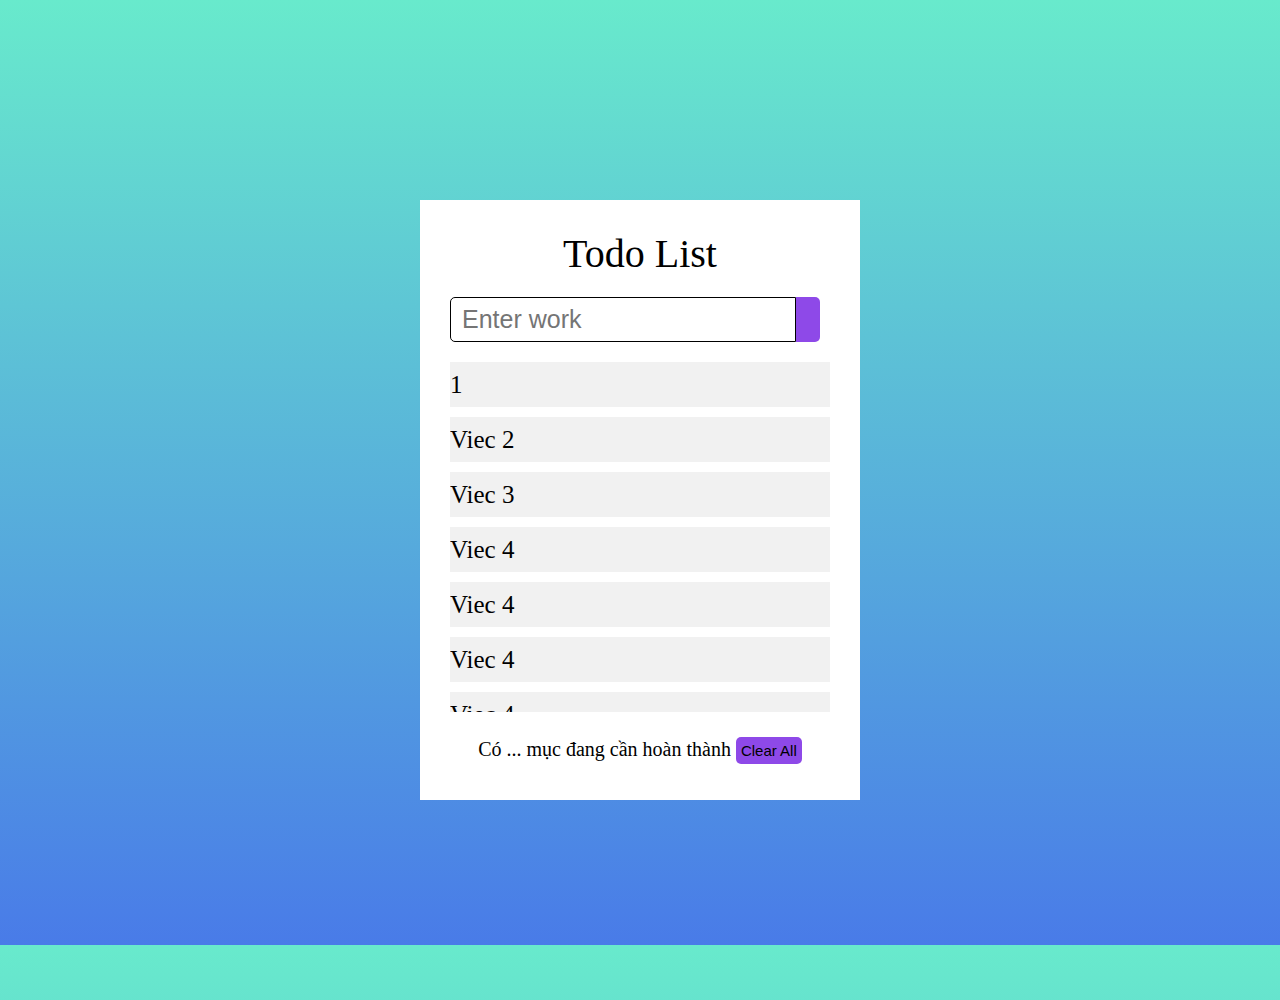
==== index.html @ c654fc7f "first commit" ====
<!DOCTYPE html>
<html lang="en">
<head>
    <meta charset="UTF-8">
    <meta http-equiv="X-UA-Compatible" content="IE=edge">
    <meta name="viewport" content="width=device-width, initial-scale=1.0">
    <link rel="stylesheet" href="https://pro.fontawesome.com/releases/v5.10.0/css/all.css" integrity="sha384-AYmEC3Yw5cVb3ZcuHtOA93w35dYTsvhLPVnYs9eStHfGJvOvKxVfELGroGkvsg+p" crossorigin="anonymous"/>
    <link rel="stylesheet" href="./css/style.css">
    <link rel="shortcut icon" href="favicon.ico" type="image/x-icon">
    <title>Document</title>
</head>
<body>
    <div class="wrapper">
        <p>Todo List</p>
        <div class="input_field">
            <input type="text" id="work" placeholder="Enter work">
            <button type="button" id="submit"><i class="fas fa-plus"></i></button>
        </div>
        <ul class="todo_list">
            <li> 1 <span><i class="fas fa-trash"></i></span></li>
            <li>Viec 2 <span><i class="fas fa-trash"></i></span></li>
            <li>Viec 3 <span><i class="fas fa-trash"></i></span></li>
            <li>Viec 4 <span><i class="fas fa-trash"></i></span></li>
            <li>Viec 4 <span><i class="fas fa-trash"></i></span></li>
            <li>Viec 4 <span><i class="fas fa-trash"></i></span></li>
            <li>Viec 4 <span><i class="fas fa-trash"></i></span></li>
            <li>Viec 4 <span><i class="fas fa-trash"></i></span></li>
        </ul>
        <div class="footer">
            <span>Có ... mục đang cần hoàn thành </span>
            <button>Clear All</button>
        </div>
    </div>
    <script type="text/javascript" src="./js/script.js"></script>
</body>
</html>
---- css/style.css ----
*{
    margin: 0;
    padding: 0;
    box-sizing: border-box;
}

body {
    text-align: center;
    width: 100%;
    height: 105vh;
    background: linear-gradient(to bottom,#68EACC 0%, #497BE8 100%);
}

.wrapper {
    display: inline-block;
    width: 440px;
    height:600px;
    margin: 200px;
    padding: 30px;
    background-color: #fff;
}
.wrapper p{
    margin-bottom: 20px;
    font-size:40px;
}
.input_field {
    display: flex;
    height: 45px;
    width: 100%;
    margin: 20 0px;
}
.input_field input{
    cursor: pointer;
    font-size: 25px;
    padding:5px 11px;
    outline: none;
    border: 1px solid black;
    border-radius: 5px 0px 0px 5px;
}
.input_field button{
    cursor: pointer;
    padding: 12px;
    outline: none;
    border: none;
    border-radius:0px 5px 5px 0px;
    background-color: #8e49e8;
}
.input_field button:active {
    background-color: #68EACC;

}
/*============================================*/
.wrapper .todo_list{
    margin-top: 20px;
    max-height: 350px;
    overflow-y: auto;
}
.todo_list li{
    text-align: left;
    list-style: none;
    position: relative;
    font-size: 25px;
    height: 45px;
    line-height: 45px;
    margin-bottom: 10px;
    background-color: #f1f1f1;
    overflow: hidden;
}
.todo_list li span{
    cursor: pointer;
    width: 40px;
    text-align:center;
    color: #fff;
    background-color: #e74c3c;
    position: absolute;
    right: -45px;
    transition: all 0.3s ease;
}
/* .todo_list li span::before{
    content: "\f044";
    font-family: "fontawesome";
    margin-left: 35px;
    width: 40px;
    text-align: center;
    color: #fff;
    background-color: #8e49e8;
    position: absolute;
} */
.todo_list li:hover span{
    right: 0;
}
.todo_list li span:active{
    background-color: #68EACC;
}
/* .todo_list li span::before{
    background-color: #68EACC;
} */
/*============================================*/
.footer{
    margin-top: 25px;
    font-size: 20px;
}
.footer button{
    cursor: pointer;
    font-size: 15px;
    padding: 5px;
    border-radius: 5px;
    border: none;
    outline: none;
    background-color: #8e49e8;
}
.footer button:active{
    background-color: #68EACC;
}
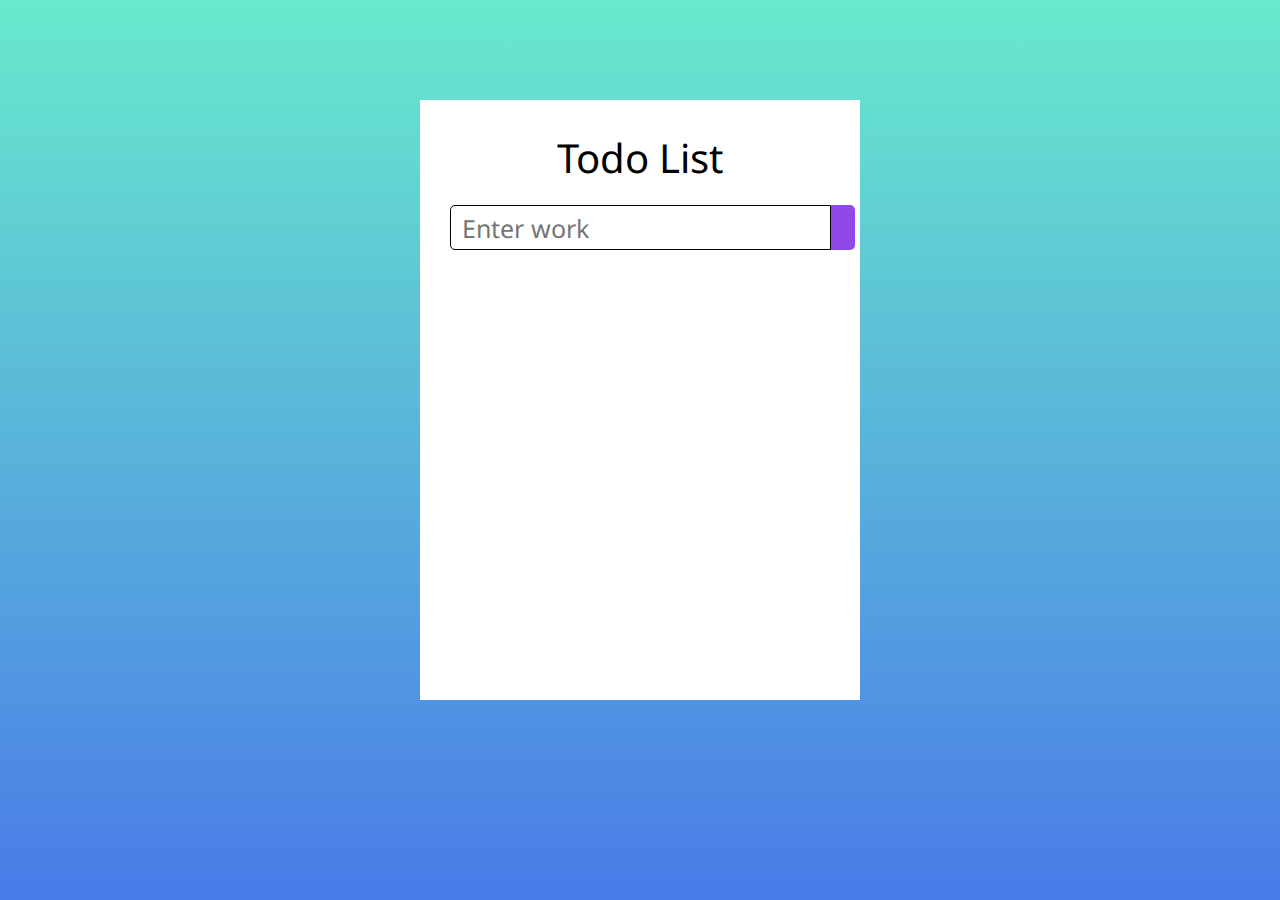
==== commit 87577163: "seacond commit" ====
--- a/index.html
+++ b/index.html
@@ -5,8 +5,9 @@
     <meta http-equiv="X-UA-Compatible" content="IE=edge">
     <meta name="viewport" content="width=device-width, initial-scale=1.0">
     <link rel="stylesheet" href="https://pro.fontawesome.com/releases/v5.10.0/css/all.css" integrity="sha384-AYmEC3Yw5cVb3ZcuHtOA93w35dYTsvhLPVnYs9eStHfGJvOvKxVfELGroGkvsg+p" crossorigin="anonymous"/>
+    <style>@import url('https://fonts.googleapis.com/css2?family=Noto+Sans:ital,wght@0,400;0,700;1,400;1,700&display=swap');</style>
     <link rel="stylesheet" href="./css/style.css">
-    <link rel="shortcut icon" href="favicon.ico" type="image/x-icon">
+    <!-- <link rel="shortcut icon" href="favicon.ico" type="image/x-icon"> -->
     <title>Document</title>
 </head>
 <body>
@@ -17,19 +18,12 @@
             <button type="button" id="submit"><i class="fas fa-plus"></i></button>
         </div>
         <ul class="todo_list">
-            <li> 1 <span><i class="fas fa-trash"></i></span></li>
-            <li>Viec 2 <span><i class="fas fa-trash"></i></span></li>
-            <li>Viec 3 <span><i class="fas fa-trash"></i></span></li>
-            <li>Viec 4 <span><i class="fas fa-trash"></i></span></li>
-            <li>Viec 4 <span><i class="fas fa-trash"></i></span></li>
-            <li>Viec 4 <span><i class="fas fa-trash"></i></span></li>
-            <li>Viec 4 <span><i class="fas fa-trash"></i></span></li>
-            <li>Viec 4 <span><i class="fas fa-trash"></i></span></li>
+            <!-- <li> 1 <span><i class="fas fa-trash"></i></span></li> -->
         </ul>
-        <div class="footer">
-            <span>Có ... mục đang cần hoàn thành </span>
+        <!-- <div class="footer">
+            <span>Có ... mục đang cần hoàn thành</span>
             <button>Clear All</button>
-        </div>
+        </div> -->
     </div>
     <script type="text/javascript" src="./js/script.js"></script>
 </body>
--- a/css/style.css
+++ b/css/style.css
@@ -2,20 +2,23 @@
     margin: 0;
     padding: 0;
     box-sizing: border-box;
+    font-family:'Noto Sans', sans-serif;
+    font-weight: 400;
 }
 
 body {
     text-align: center;
     width: 100%;
-    height: 105vh;
+    height: 100vh;
     background: linear-gradient(to bottom,#68EACC 0%, #497BE8 100%);
+    background-repeat: no-repeat;
 }
 
 .wrapper {
     display: inline-block;
-    width: 440px;
+    max-width: 440px;
     height:600px;
-    margin: 200px;
+    margin-top: 100px;
     padding: 30px;
     background-color: #fff;
 }
@@ -76,34 +79,24 @@
     right: -45px;
     transition: all 0.3s ease;
 }
-/* .todo_list li span::before{
-    content: "\f044";
-    font-family: "fontawesome";
-    margin-left: 35px;
-    width: 40px;
-    text-align: center;
-    color: #fff;
-    background-color: #8e49e8;
-    position: absolute;
-} */
 .todo_list li:hover span{
     right: 0;
 }
 .todo_list li span:active{
     background-color: #68EACC;
 }
-/* .todo_list li span::before{
-    background-color: #68EACC;
-} */
 /*============================================*/
 .footer{
     margin-top: 25px;
     font-size: 20px;
 }
+.footer span{
+    font-size:17px;
+}
 .footer button{
     cursor: pointer;
-    font-size: 15px;
-    padding: 5px;
+    font-size: 20px;
+    padding: 10px;
     border-radius: 5px;
     border: none;
     outline: none;
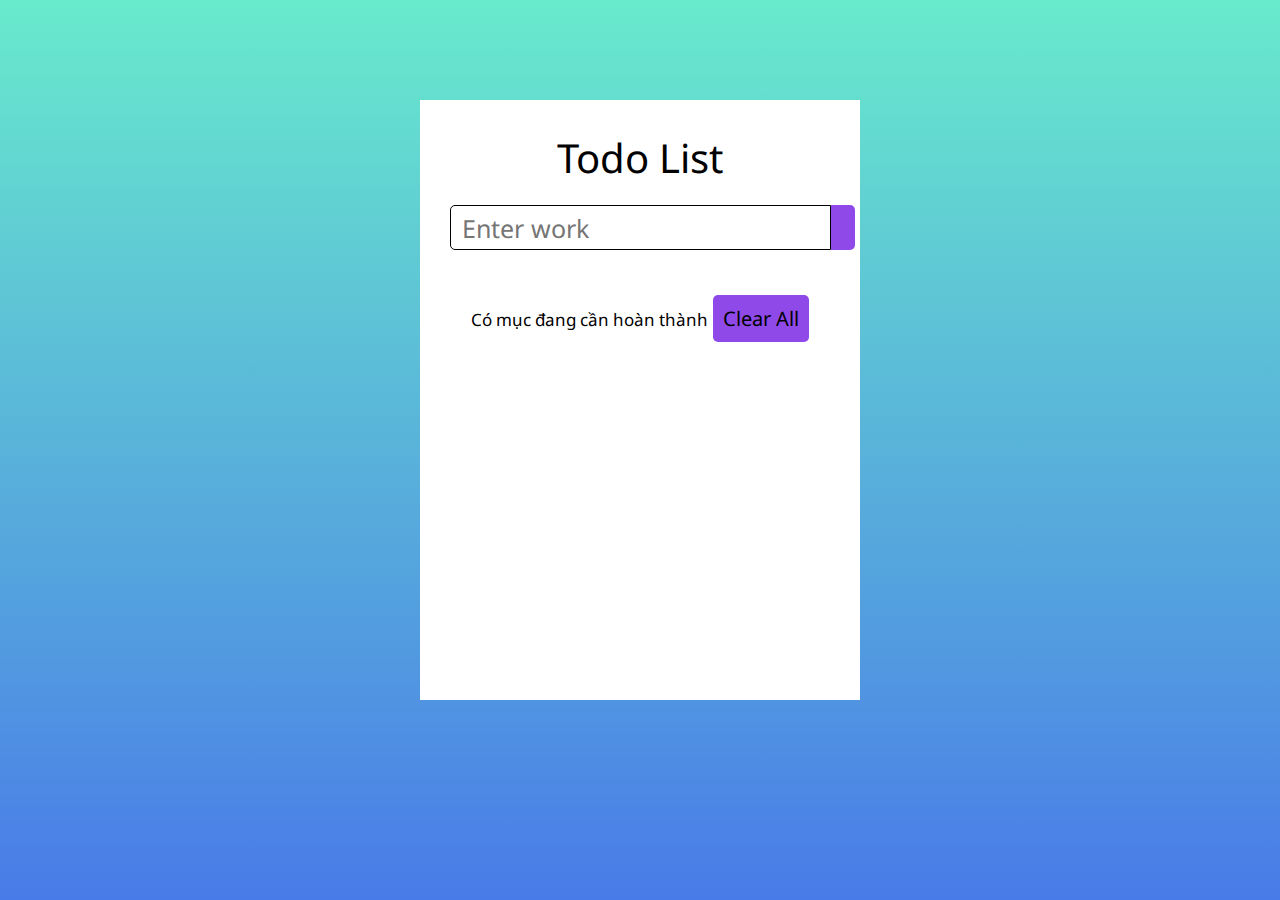
==== commit b7e3d383: "before final" ====
--- a/index.html
+++ b/index.html
@@ -15,15 +15,15 @@
         <p>Todo List</p>
         <div class="input_field">
             <input type="text" id="work" placeholder="Enter work">
-            <button type="button" id="submit"><i class="fas fa-plus"></i></button>
+            <button type="button" id="submit" ><i class="fas fa-plus"></i></button>
+            <button type="button" id="submitupdate" style="display: none;"><i class="fas fa-plus"></i></button>
         </div>
         <ul class="todo_list">
-            <!-- <li> 1 <span><i class="fas fa-trash"></i></span></li> -->
         </ul>
-        <!-- <div class="footer">
-            <span>Có ... mục đang cần hoàn thành</span>
-            <button>Clear All</button>
-        </div> -->
+        <div class="footer">
+            <span>Có <span id="count"></span> mục đang cần hoàn thành</span>
+            <button type="button" id="deleteAll">Clear All</button>
+        </div>
     </div>
     <script type="text/javascript" src="./js/script.js"></script>
 </body>
--- a/css/style.css
+++ b/css/style.css
@@ -68,6 +68,16 @@
     margin-bottom: 10px;
     background-color: #f1f1f1;
     overflow: hidden;
+    display:flex;
+    /* justify-content: center; */
+    /* align-items: center; */
+}
+.todo_list li input{
+    height: 100%;
+    width: 350px;
+    border-radius: 5px;
+    outline: none;
+    border: 1px solid black;
 }
 .todo_list li span{
     cursor: pointer;
@@ -85,6 +95,7 @@
 .todo_list li span:active{
     background-color: #68EACC;
 }
+
 /*============================================*/
 .footer{
     margin-top: 25px;
